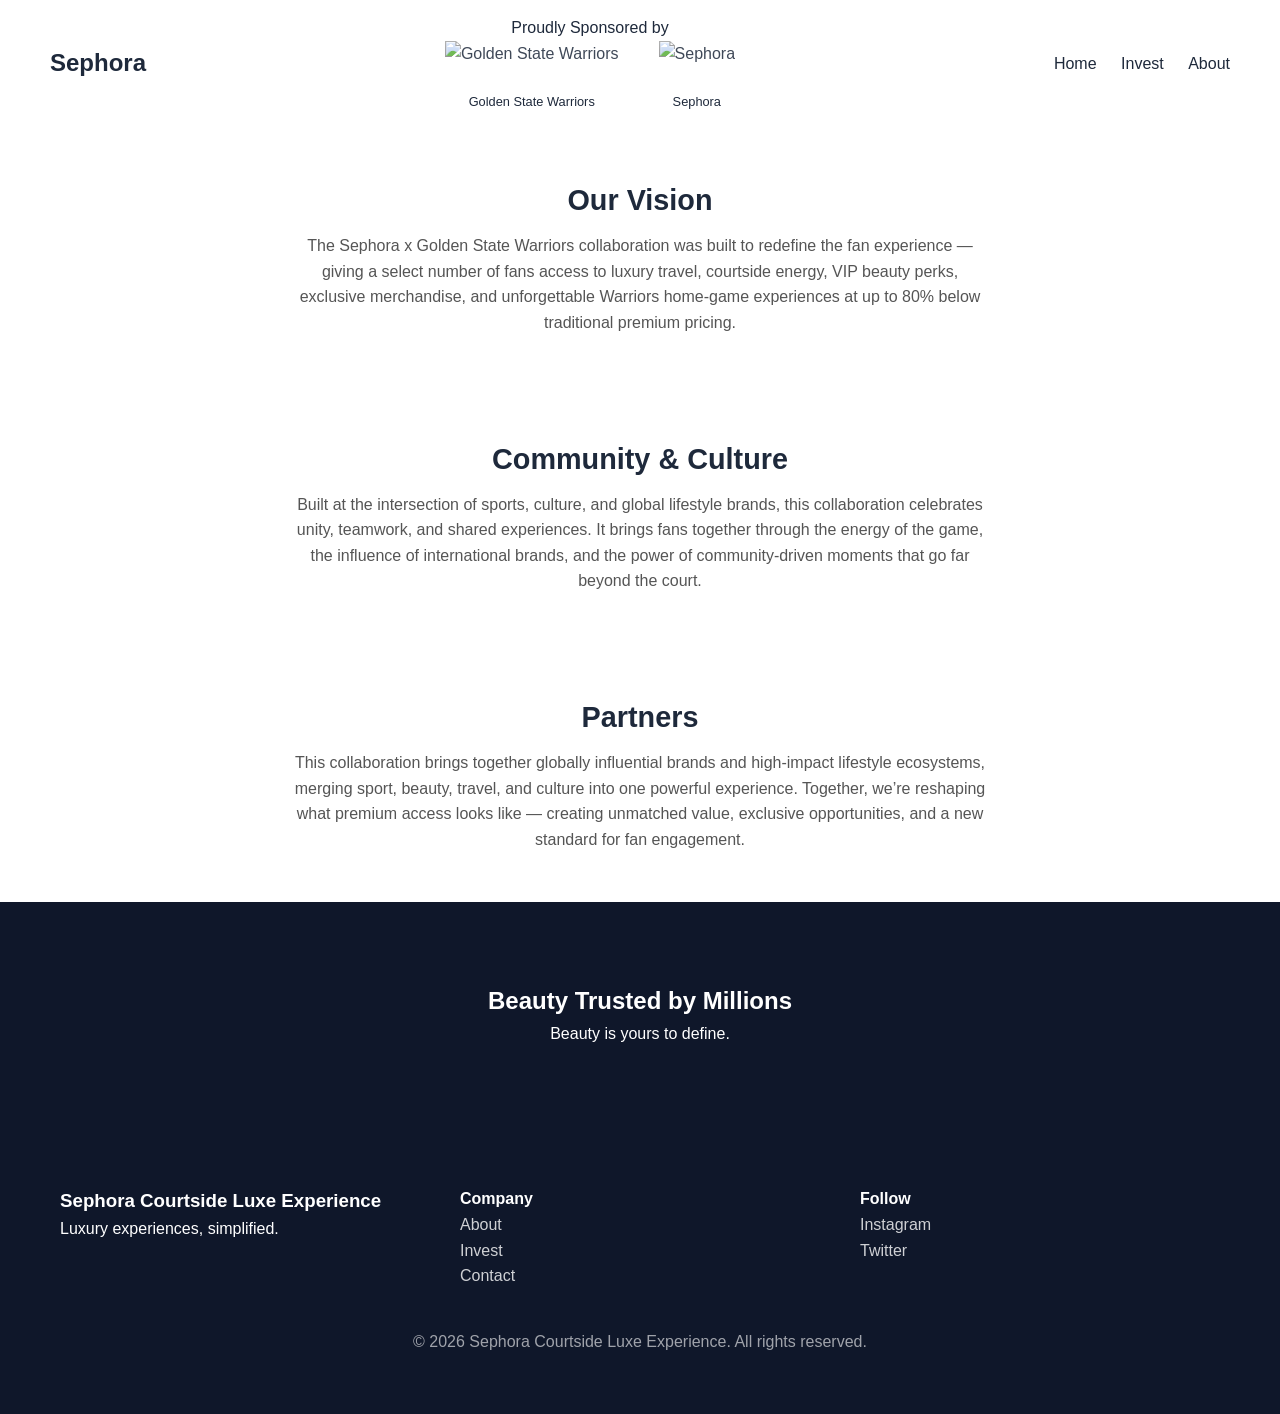
==== intro.html @ ddf2a950 "Add files via upload" ====
<!DOCTYPE html>
<html lang="en">
<head>
  <meta charset="UTF-8">
  <meta name="viewport" content="width=device-width, initial-scale=1.0">
  <title>Sephora Courtside Luxe Experience</title>
  <link rel="stylesheet" href="style.css">
</head>
<body>

<!-- NAVBAR -->
<nav class="navbar">
  
  <div class="nav-left">
    <h2>Sephora</h2>
  </div>

<div class="nav-center">
  <span class="sponsored">Proudly Sponsored by</span>

  <div class="sponsors">
    <div class="sponsor">
      <img src="Images/Golden_State_Warriors_logo.svg.png" alt="Golden State Warriors">
      <p>Golden State Warriors</p>
    </div>

    <div class="sponsor">
      <img src="Images/Sephora_.png" alt="Sephora">
      <p>Sephora</p>
    </div>
  </div>
</div>

  <div class="nav-right">
    <a href="index.html">Home</a>
    <a href="investment.html">Invest</a>
    <a href="intro.html">About</a>
  </div>

</nav>

<section class="section">
  <h1>Our Vision</h1>
  <p>
    The Sephora x Golden State Warriors collaboration was built to redefine the
    fan experience — giving a select number of fans access to luxury travel,
    courtside energy, VIP beauty perks, exclusive merchandise, and unforgettable
    Warriors home-game experiences at up to 80% below traditional premium
    pricing.
  </p>
</section>

<section class="section">
  <h2>Community & Culture</h2>
  <p>
    Built at the intersection of sports, culture, and global lifestyle brands,
    this collaboration celebrates unity, teamwork, and shared experiences. It
    brings fans together through the energy of the game, the influence of
    international brands, and the power of community-driven moments that go far
    beyond the court.
  </p>
</section>

<section class="section">
  <h2>Partners</h2>
  <p>
    This collaboration brings together globally influential brands and high-impact
    lifestyle ecosystems, merging sport, beauty, travel, and culture into one
    powerful experience. Together, we’re reshaping what premium access looks like
    — creating unmatched value, exclusive opportunities, and a new standard for
    fan engagement.
  </p>
</section>


<!-- TRUST SECTION -->
<section class="trust">
  <h2>Beauty Trusted by Millions</h2>
  <p><p>Beauty is yours to define.</p>
</p>
</section>

<!-- FOOTER -->
<footer class="footer">
  <div class="footer-content">
    
    <div>
      <h3>Sephora Courtside Luxe Experience</h3>
      <p>Luxury experiences, simplified.</p>
    </div>

    <div>
      <h4>Company</h4>
      <p><a href="intro.html">About</a></p>
      <p><a href="investment.html">Invest</a></p>
      <p><a href="contact.html">Contact</a></p>
    </div>

   <div>
      <h4>Follow</h4>
      <p><a href="https://instagram.com" target="https://www.instagram.com/sephora/">Instagram</a></p>
      <p><a href="https://twitter.com" target="https://x.com/Sephora">Twitter</a></p>
    </div>

  </div>

  <p class="footer-bottom">© 2026 Sephora Courtside Luxe Experience. All rights reserved.</p>
</footer>

</body>
</html>
---- style.css ----
:root {
  --primary: #0f172a;
  --accent: #6366f1;
  --light: #f8fafc;
  --text: #1e293b;
  --gray: #94a3b8;
}

/* =========================
   RESET
========================= */
* {
  margin: 0;
  padding: 0;
  box-sizing: border-box;
  font-family: 'Inter', sans-serif;
}

body {
  background: var(--light);
  color: var(--text);
  line-height: 1.6;
}

/* =========================
   NAVBAR
========================= */
.navbar {
  display: flex;
  justify-content: space-between;
  align-items: center;
  padding: 15px 50px;
  background: rgba(255,255,255,0.9);
  backdrop-filter: blur(12px);
  position: sticky;
  top: 0;
  z-index: 1000;
}

.nav-left h2 {
  font-weight: 700;
}

/* CENTER SPONSORS */
.nav-center {
  text-align: center;
}

.sponsors {
  display: flex;
  gap: 40px; /* increased spacing between sponsors */
  justify-content: center;
  align-items: center;
}

.sponsor {
  display: flex;
  flex-direction: column; /* keeps logo above text */
  align-items: center;
  gap: 6px; /* space between logo and text */
}

.sponsors img {
  height: 45px; /* bigger logo */
  opacity: 0.85;
  transition: 0.3s;
}

.sponsors img:hover {
  opacity: 1;
  transform: scale(1.05);
}

.sponsor p {
  margin: 0;
  font-size: 0.8rem;
  text-align: center;
}
/* RIGHT NAV */
.nav-right a {
  margin-left: 20px;
  text-decoration: none;
  color: var(--text);
  font-weight: 500;
  transition: 0.3s;
}

.nav-right a:hover {
  color: var(--accent);
}

/* =========================
   HERO
========================= */
.hero {
  height: 90vh;
  background:
    linear-gradient(rgba(0,0,0,0.5), rgba(0,0,0,0.7)),
    url('https://cdn.prod.website-files.com/65fb46186d1d506d69123dfd/66d814490d351fec6c1bbd35_y5vbD1C-04cZlk0od0YNK88nWeTwxfiFW0vXgTXieqU.webp');

  background-size: cover;
  background-position: center;
  background-repeat: no-repeat;

  display: flex;
  align-items: center;
  justify-content: center;

  color: white;
  text-align: center;
  padding: 20px;
}

.hero h1 {
  font-size: 3.2rem;
  margin-bottom: 20px;
}

.hero p {
  margin-bottom: 25px;
  font-size: 1.1rem;
  opacity: 0.9;
}

/* BUTTON */
.btn {
  padding: 12px 28px;
  border: none;
  background: var(--accent);
  color: white;
  border-radius: 10px;
  cursor: pointer;
  transition: all 0.3s ease;
  font-weight: 500;
}

.btn:hover {
  transform: translateY(-4px);
  box-shadow: 0 15px 30px rgba(0,0,0,0.2);
}

/* =========================
   SECTIONS
========================= */
section {
  padding: 80px 60px;
}

/* =========================
   COLLAB
========================= */
.collab {
  display: grid;
  grid-template-columns: 1fr 1fr;
  gap: 50px;
  align-items: center;
}

.collab-text h2 {
  font-size: 2rem;
  margin-bottom: 20px;
}

.collab-text p {
  margin-bottom: 15px;
  color: var(--gray);
}

.collab-images{
  display: flex;
  justify-content: center;
  align-items: center;
}

#changing-image{
  width: 100%;
  max-width: 520px;
  height: 420px;
  object-fit: cover;

  border-radius: 20px;

  transition:
    opacity 0.8s ease,
    transform 0.8s ease;

  box-shadow:
    0 10px 30px rgba(0,0,0,0.15);

  display: block;
}

/* smooth zoom effect during slideshow */
#changing-image.active{
  transform: scale(1.02);
}
/* =========================
   SLIDER
========================= */
.experience {
  text-align: center;
}

.slider {
  width: 100%;
  max-width: 850px;
  margin: 40px auto 0;
  overflow: hidden;
  border-radius: 18px;
  box-shadow: 0 20px 50px rgba(0,0,0,0.15);
}

.slider img {
  width: 100%;
  height: 640px;
  object-fit: cover;
}

/* =========================
   BENEFITS
========================= */
.benefits {
  padding: 80px 20px;
  background: #f8f8f8;
}

.benefits h2 {
  text-align: center;
  font-size: 2.4rem;
  margin-bottom: 50px;
  font-weight: 700;
}

.benefit-grid {
  display: grid;
  grid-template-columns: repeat(auto-fit, minmax(320px, 1fr));
  gap: 30px;
  align-items: stretch;
}

.benefit {
  background: #fff;
  padding: 35px;
  border-radius: 22px;
  box-shadow: 0 10px 30px rgba(0,0,0,0.06);
  transition: 0.35s ease;
  text-align: left;
  position: relative;
  overflow: hidden;
}

.benefit::before {
  content: "";
  position: absolute;
  top: 0;
  left: 0;
  width: 100%;
  height: 5px;
  background: var(--accent);
}

.benefit:hover {
  transform: translateY(-10px);
  box-shadow: 0 22px 45px rgba(0,0,0,0.12);
}

.benefit h3 {
  font-size: 1.6rem;
  margin-bottom: 18px;
  color: #111;
}

.benefit p {
  font-size: 1rem;
  line-height: 1.8;
  color: #555;
  margin-bottom: 22px;
}

.benefit ul {
  padding-left: 20px;
  margin: 0;
}

.benefit ul li {
  margin-bottom: 14px;
  line-height: 1.7;
  color: #444;
  font-size: 0.98rem;
}
/* =========================
   PACKAGES
========================= */
.packages {
  text-align: center;
  padding: 60px 20px;
}

.package-grid {
  margin-top: 40px;
  display: grid;
  grid-template-columns: repeat(auto-fit, minmax(260px, 1fr));
  gap: 30px;
}

.package-card {
  background: white;
  padding: 30px;
  border-radius: 16px;
  transition: 0.3s;
  text-align: left;
}

.package-card h3 {
  font-size: 1.5rem;
  margin-bottom: 18px;
  text-align: center;
}

.package-card p {
  font-size: 1rem;
  line-height: 1.8;
  color: #555;
  margin-bottom: 20px;
  text-align: justify;
  word-break: break-word;
}

.package-card span {
  display: block;
  font-size: 1.5rem;
  margin: 15px 0;
  font-weight: bold;
  color: var(--accent);
  text-align: center;
}

.package-card:hover {
  transform: translateY(-8px);
  box-shadow: 0 20px 40px rgba(0,0,0,0.1);
}

/* =========================
   CARDS GRID
========================= */
.grid {
  display: grid;
  grid-template-columns: repeat(auto-fit, minmax(250px, 1fr));
  gap: 30px;
}

.card {
  background: white;
  border-radius: 14px;
  overflow: hidden;
  transition: 0.3s;
}

.card img {
  width: 100%;
  height: 200px;
  object-fit: cover;
}

.card:hover {
  transform: translateY(-8px);
  box-shadow: 0 20px 40px rgba(0,0,0,0.1);
}

.card-content {
  padding: 20px;
}

/* =========================
   TRUST
========================= */
.trust {
  text-align: center;
  background: var(--primary);
  color: white;
}

/* =========================
   EXCLUSIVE
========================= */
.exclusive {
  padding: 100px 20px;
  background: linear-gradient(135deg, #0f172a, #1e293b);
  color: white;
  text-align: center;
}

.exclusive-content {
  max-width: 800px;
  margin: auto;
}

.exclusive-tag {
  display: inline-block;
  padding: 8px 18px;
  border-radius: 30px;
  background: rgba(255,255,255,0.1);
  margin-bottom: 20px;
  font-size: 0.9rem;
  text-transform: uppercase;
}

.exclusive h2 {
  font-size: 3rem;
  margin-bottom: 20px;
}

.exclusive p {
  opacity: 0.8;
  font-size: 1.1rem;
  margin-bottom: 30px;
}

/* =========================
   FOOTER
========================= */
.footer {
  background: var(--primary);
  color: white;
  padding: 60px;
}

.footer-content {
  display: grid;
  grid-template-columns: repeat(auto-fit, minmax(200px, 1fr));
  gap: 40px;
}

.footer-bottom {
  text-align: center;
  margin-top: 40px;
  opacity: 0.6;
}

.footer a {
  color: rgba(255,255,255,0.8);
  text-decoration: none;
}

.footer a:hover {
  color: var(--accent);
  text-decoration: underline;
}

/* =========================
   RESPONSIVE
========================= */
@media (max-width: 900px) {
  section {
    padding: 60px 20px;
  }

  .collab {
    grid-template-columns: 1fr;
  }

  .hero h1 {
    font-size: 2.2rem;
  }
}

/* =========================
   MOBILE (CLEAN UX, NOT STACKED CHAOS)
========================= */
@media (max-width: 768px) {

  /* NAVBAR → compact row layout instead of stacking */
  .navbar {
    flex-direction: row;
    justify-content: space-between;
    align-items: center;
    padding: 12px 16px;
  }

  .nav-left h2 {
    font-size: 16px;
    white-space: nowrap;
  }

  .nav-center {
    display: flex;
    flex-direction: column;
    align-items: center;
    transform: scale(0.9);
  }

  .sponsors {
    gap: 6px;
  }

  .sponsors img {
    height: 28px; /* bigger logos like you wanted */
  }

  .nav-right {
    display: flex;
    gap: 10px;
  }

  .nav-right a {
    font-size: 0.85rem;
    margin: 0;
  }

  /* HERO → tighter but still strong */
  .hero {
    height: 80vh;
    padding: 20px;
    background-position: 60% center;
  }

  .hero h1 {
    font-size: 2rem;
  }

  .hero p {
    font-size: 0.95rem;
  }

  /* SECTIONS → less padding, not compressed */
  section {
    padding: 60px 20px;
  }

  /* CARDS → horizontal swipe cards (clean UX) */
  .grid,
  .benefit-grid,
  .package-grid {
    display: flex;
    gap: 15px;
    overflow-x: auto;
    scroll-snap-type: x mandatory;
    padding-bottom: 10px;
  }

  .card,
  .benefit,
  .package-card {
    min-width: 75%;
    flex-shrink: 0;
    scroll-snap-align: center;
  }

  /* SLIDER */
  .slider img {
    height: 305px;
    border-radius: 12px;
  }

  /* BUTTON */
  .btn {
    width: 100%;
    max-width: 300px;
  }

  /* EXCLUSIVE */
  .exclusive h2 {
    font-size: 2rem;
  }

  .exclusive p {
    font-size: 1rem;
  }
  .benefits {
    padding: 50px 16px;
  }

  .benefits h2 {
    font-size: 1.9rem;
    margin-bottom: 30px;
  }

  .benefit-grid {
    grid-template-columns: 1fr;
    gap: 20px;
  }

  .benefit {
    width: 100%;
    max-width: 440px;   /* controls card size */
    margin: 0 auto;     /* centers the card */
    padding: 22px;      /* controls height/feel */
  }

  .benefit h3 {
    font-size: 1.25rem;
    margin-bottom: 14px;
  }

  .benefit p {
    font-size: 0.94rem;
    line-height: 1.7;
    margin-bottom: 18px;
  }

  .benefit ul {
    padding-left: 18px;
  }

  .benefit ul li {
    font-size: 0.92rem;
    line-height: 1.6;
    margin-bottom: 12px;
  }
.packages {
    padding: 40px 16px;
  }

  .package-grid {
    grid-template-columns: 1fr;
    gap: 18px;
  }

  .package-card {
    padding: 22px 18px;
    border-radius: 14px;
  }

  .package-card h3 {
    font-size: 1.2rem;
    margin-bottom: 12px;
  }

  .package-card p {
    font-size: 0.92rem;
    line-height: 1.6;
    margin-bottom: 18px;
    color: #666;
  }

  .package-card span {
    font-size: 1.4rem;
    margin-bottom: 16px;
  }

  .package-card .btn {
    padding: 12px;
    font-size: 0.95rem;
  }
  .package-card {
    max-width: 430px;
    margin: 0 auto;
  }

  .package-card p {
    line-height: 1.8;
    font-size: 0.95rem;
  }

}
/* =========================
   BEAUTY STOCKS
========================= */

.beauty-stocks-section {
  background:
    linear-gradient(
      135deg,
      #0f172a 0%,
      #111827 50%,
      #1e293b 100%
    );

  color: white;
  overflow: hidden;
}

/* HEADER */

.section-header {
  display: flex;
  justify-content: space-between;
  align-items: center;

  gap: 20px;

  margin-bottom: 40px;
}

.section-label {
  font-size: 0.78rem;
  letter-spacing: 0.18em;
  text-transform: uppercase;
  color: rgba(255,255,255,0.65);

  margin-bottom: 10px;
}

.section-header h2 {
  font-size: 2.8rem;
  line-height: 1.1;
  font-weight: 700;
}

/* LIVE STATUS */

.market-status {
  display: flex;
  align-items: center;
  gap: 10px;

  padding: 10px 18px;

  border-radius: 999px;

  background: rgba(255,255,255,0.06);

  border: 1px solid rgba(255,255,255,0.08);

  backdrop-filter: blur(12px);

  color: rgba(255,255,255,0.85);

  font-size: 0.92rem;

  white-space: nowrap;
}

.pulse {
  width: 10px;
  height: 10px;

  border-radius: 50%;

  background: #22c55e;

  animation: pulse-animation 1.8s infinite;
}

@keyframes pulse-animation {

  0% {
    transform: scale(1);
    opacity: 1;
  }

  50% {
    transform: scale(1.7);
    opacity: 0.45;
  }

  100% {
    transform: scale(1);
    opacity: 1;
  }
}

/* GRID */

.stocks-grid {
  display: grid;

  grid-template-columns: repeat(3, 1fr);

  gap: 24px;
}

/* CARD */

.stock-card {
  background:
    linear-gradient(
      180deg,
      rgba(255,255,255,0.05),
      rgba(255,255,255,0.025)
    );

  border: 1px solid rgba(255,255,255,0.08);

  border-radius: 24px;

  overflow: hidden;

  backdrop-filter: blur(16px);

  transition:
    transform 0.35s ease,
    border-color 0.35s ease,
    box-shadow 0.35s ease;
}

.stock-card:hover {
  transform: translateY(-6px);

  border-color: rgba(255,255,255,0.16);

  box-shadow:
    0 25px 60px rgba(0,0,0,0.35);
}

/* TOP */

.stock-top {
  display: flex;
  justify-content: space-between;
  align-items: center;

  gap: 16px;

  padding: 22px 22px 14px;
}

.stock-top h3 {
  font-size: 1.25rem;
  margin-bottom: 4px;
}

.stock-top p {
  color: rgba(255,255,255,0.62);
  font-size: 0.92rem;
}

.ticker {
  padding: 8px 12px;

  border-radius: 999px;

  background: rgba(255,255,255,0.06);

  border: 1px solid rgba(255,255,255,0.08);

  color: rgba(255,255,255,0.82);

  font-size: 0.75rem;

  font-weight: 600;

  flex-shrink: 0;
}

/* CHART */

.chart-container {
  width: 100%;
  height: 400px;
  min-height: 400px;
}

/* =========================
   TABLET
========================= */

@media (max-width: 1200px) {

  .stocks-grid {
    grid-template-columns: repeat(2, 1fr);
  }

  .section-header h2 {
    font-size: 2.3rem;
  }

}

/* =========================
   MOBILE
========================= */

@media (max-width: 768px) {

  .beauty-stocks-section {
    padding: 60px 16px;
  }

  .section-header {
    flex-direction: column;
    align-items: flex-start;

    margin-bottom: 28px;
  }

  .section-header h2 {
    font-size: 2rem;
  }

  .market-status {
    font-size: 0.85rem;
    padding: 8px 14px;
  }

  .stocks-grid {
    display: flex;

    overflow-x: auto;

    gap: 18px;

    scroll-snap-type: x mandatory;

    padding-bottom: 10px;
  }

  .stocks-grid::-webkit-scrollbar {
    display: none;
  }

  .stock-card {
    min-width: 88%;

    flex-shrink: 0;

    scroll-snap-align: center;
  }

  .stock-top {
    flex-direction: column;
    align-items: flex-start;
  }

  .stock-top h3 {
    font-size: 1.1rem;
  }

  .stock-top p {
    font-size: 0.88rem;
  }

  .ticker {
    font-size: 0.72rem;
  }

  .chart-container {
    height: 300px;
    min-height: 300px;
  }

}
/* =========================
   STOCK CTA
========================= */

.stock-cta {

  padding: 100px 20px;

  background:
    linear-gradient(
      135deg,
      #0f172a 0%,
      #1e293b 100%
    );

  position: relative;

  overflow: hidden;
}

/* glow background */

.stock-cta::before {

  content: "";

  position: absolute;

  width: 500px;
  height: 500px;

  background:
    radial-gradient(
      circle,
      rgba(99,102,241,0.22),
      transparent 70%
    );

  top: -180px;
  right: -120px;

  pointer-events: none;
}

.stock-cta-content {

  max-width: 760px;

  margin: auto;

  text-align: center;

  position: relative;
  z-index: 2;
}

.stock-cta-label {

  display: inline-block;

  padding: 8px 18px;

  border-radius: 999px;

  background: rgba(255,255,255,0.08);

  border: 1px solid rgba(255,255,255,0.08);

  color: rgba(255,255,255,0.78);

  font-size: 0.78rem;

  letter-spacing: 0.14em;

  text-transform: uppercase;

  margin-bottom: 24px;
}

.stock-cta h2 {

  font-size: 3rem;

  line-height: 1.1;

  color: white;

  margin-bottom: 22px;
}

.stock-cta p {

  max-width: 620px;

  margin: 0 auto 34px;

  color: rgba(255,255,255,0.72);

  font-size: 1.05rem;

  line-height: 1.8;
}

/* BUTTON */

.stock-cta-btn {

  display: inline-flex;

  align-items: center;
  justify-content: center;

  padding: 14px 34px;

  border-radius: 14px;

  background: var(--accent);

  color: white;

  text-decoration: none;

  font-weight: 600;

  transition:
    transform 0.3s ease,
    box-shadow 0.3s ease,
    background 0.3s ease;
}

.stock-cta-btn:hover {

  transform: translateY(-4px);

  box-shadow:
    0 18px 40px rgba(99,102,241,0.35);
}

/* =========================
   MOBILE
========================= */

@media (max-width: 768px) {

  .stock-cta {

    padding: 70px 16px;
  }

  .stock-cta h2 {

    font-size: 2rem;
  }

  .stock-cta p {

    font-size: 0.96rem;

    line-height: 1.7;
  }

  .stock-cta-btn {

    width: 100%;

    max-width: 320px;
  }

}
/* =========================
   SECTION (SIMPLE CLEAN STYLE)
========================= */
.section {
  padding: 50px 20px;
  text-align: center;
  background: #fff;
}

.section h2,
.section h1 {
  font-size: 1.8rem;
  margin-bottom: 10px;
  font-weight: 600;
}

.section p {
  font-size: 1rem;
  color: #555;
  max-width: 700px;
  margin: 0 auto;
  line-height: 1.6;
}
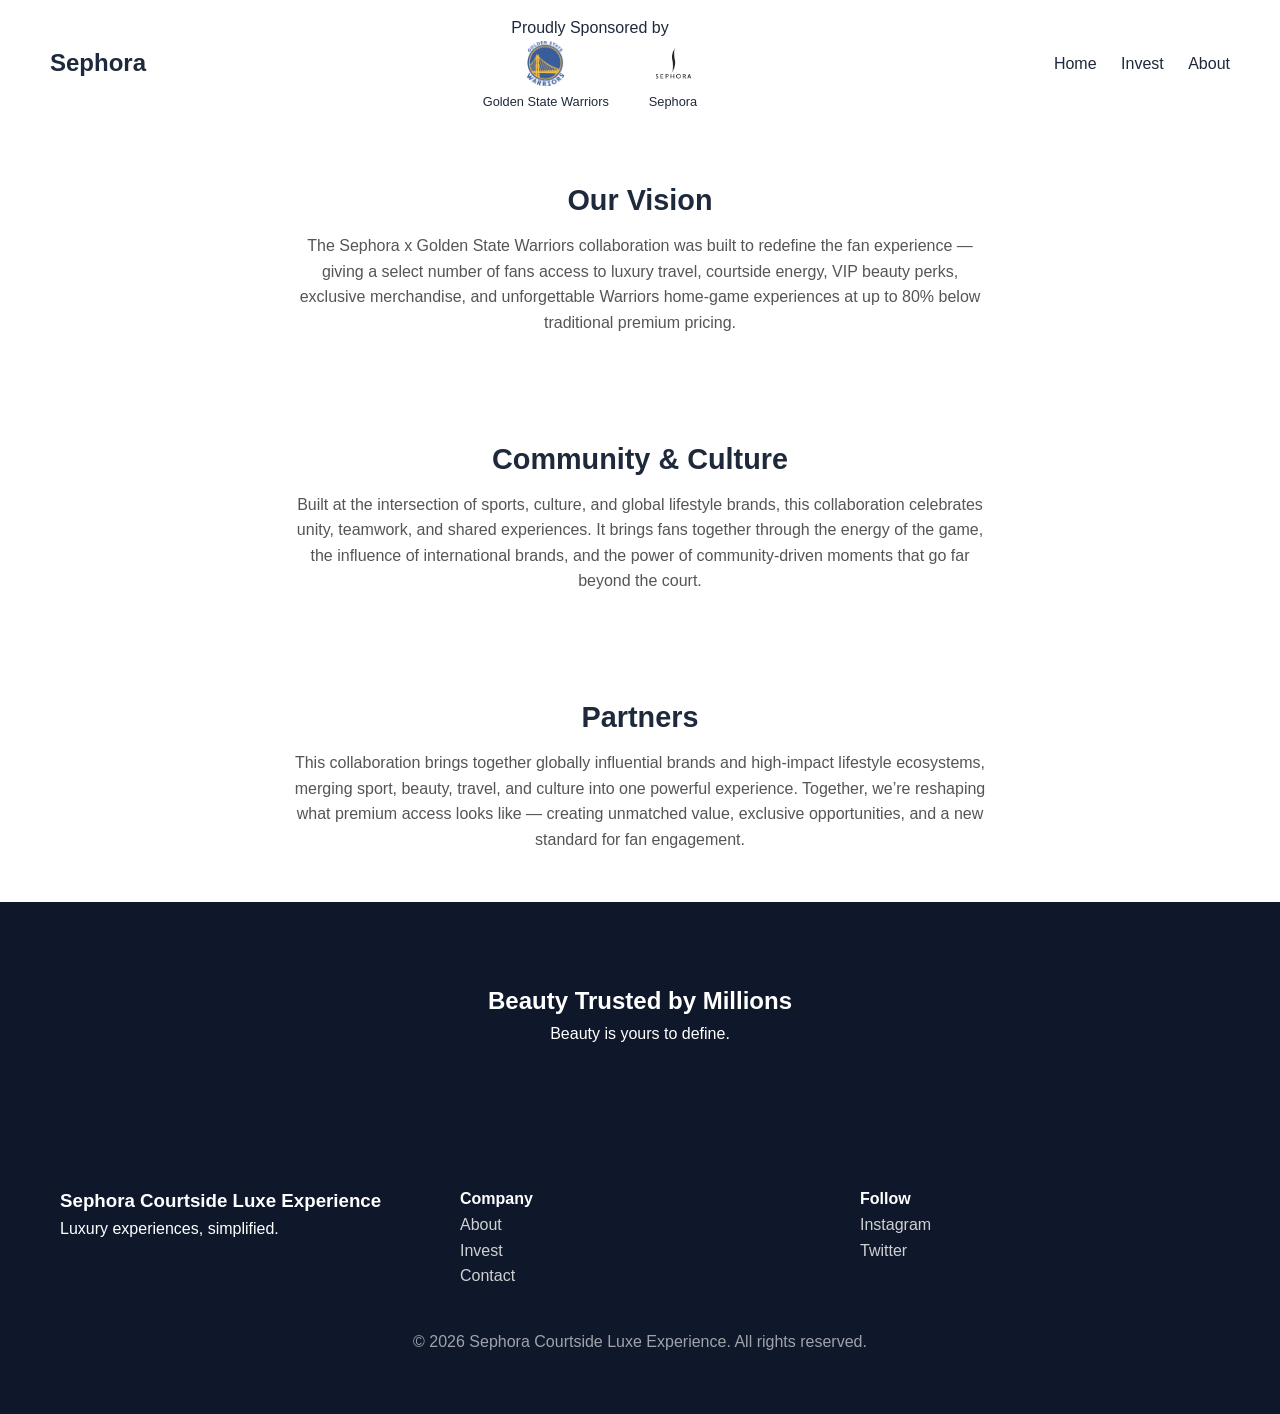
==== commit 350694c2: "intro.html" ====
--- a/intro.html
+++ b/intro.html
@@ -20,12 +20,12 @@
 
   <div class="sponsors">
     <div class="sponsor">
-      <img src="Images/Golden_State_Warriors_logo.svg.png" alt="Golden State Warriors">
+      <img src="Golden_State_Warriors_logo.svg.png" alt="Golden State Warriors">
       <p>Golden State Warriors</p>
     </div>
 
     <div class="sponsor">
-      <img src="Images/Sephora_.png" alt="Sephora">
+      <img src="Sephora_.png" alt="Sephora">
       <p>Sephora</p>
     </div>
   </div>
@@ -108,4 +108,4 @@
 </footer>
 
 </body>
-</html>+</html>
